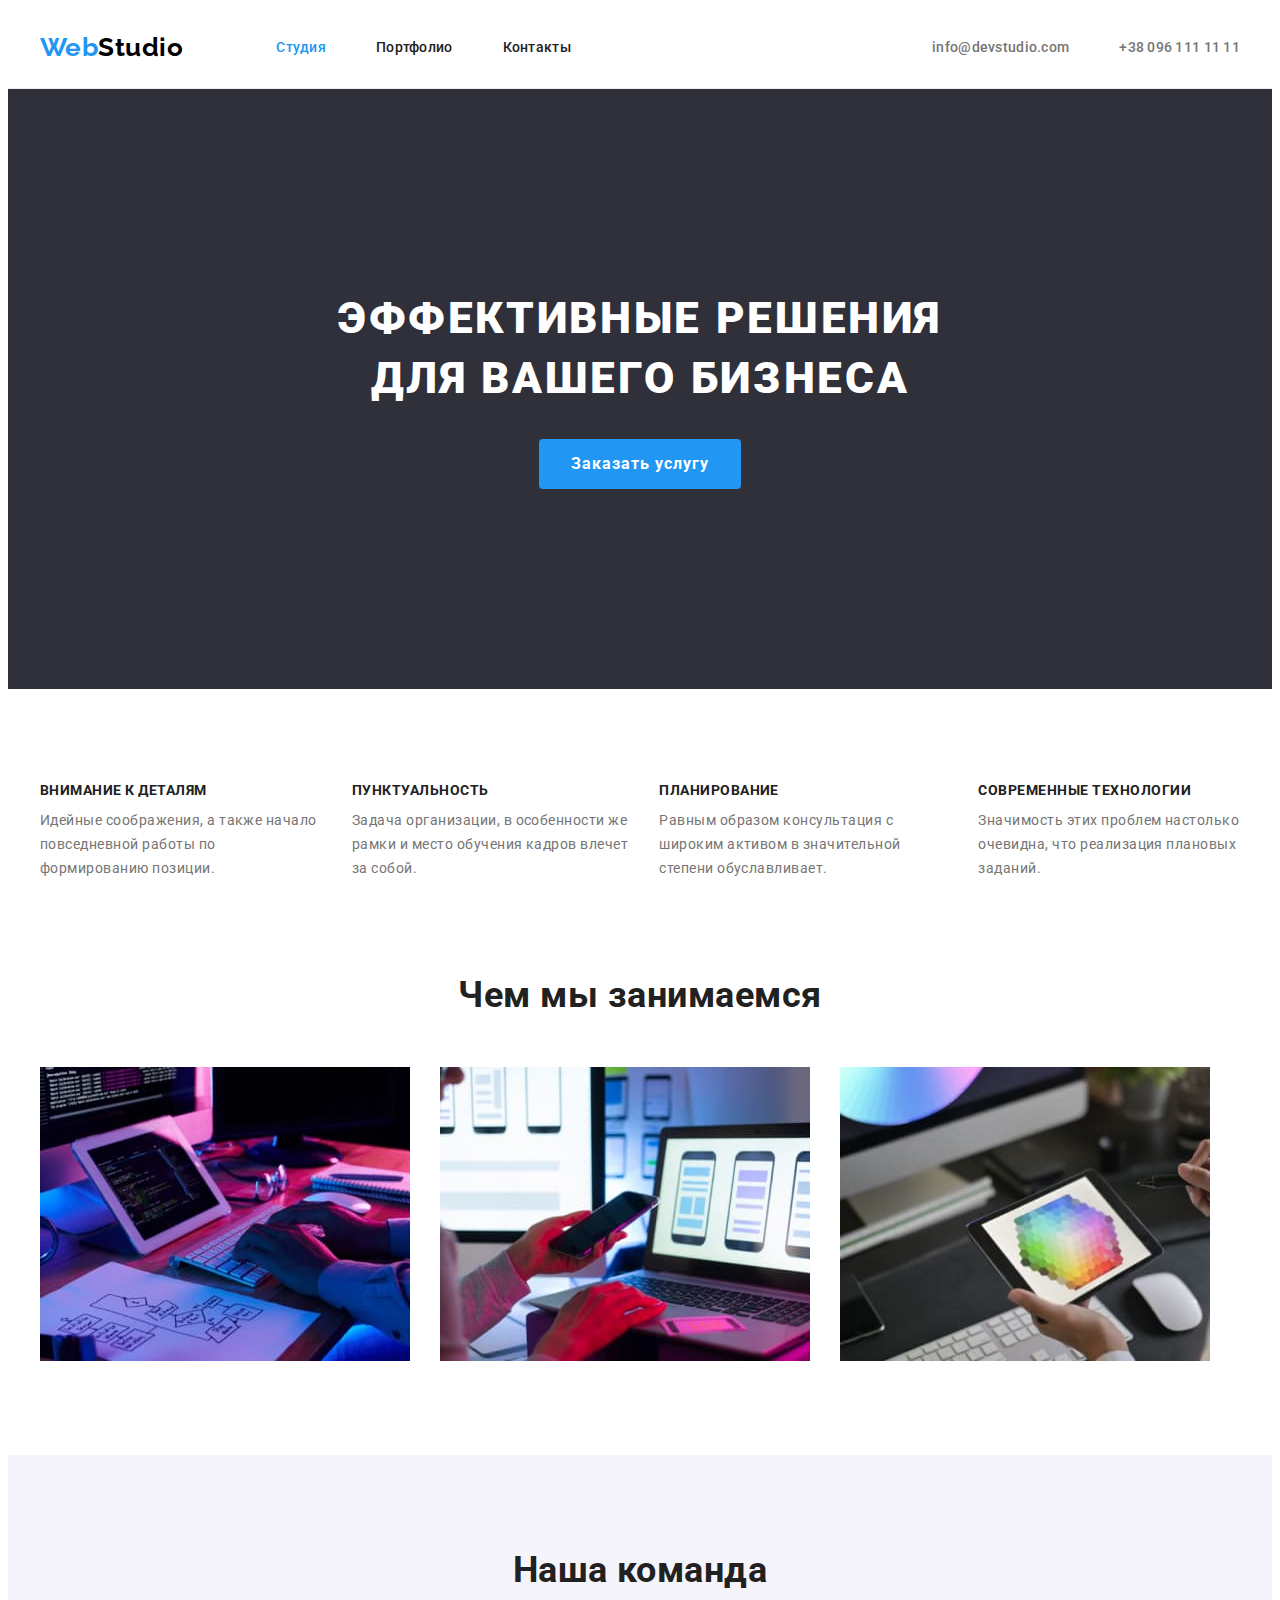
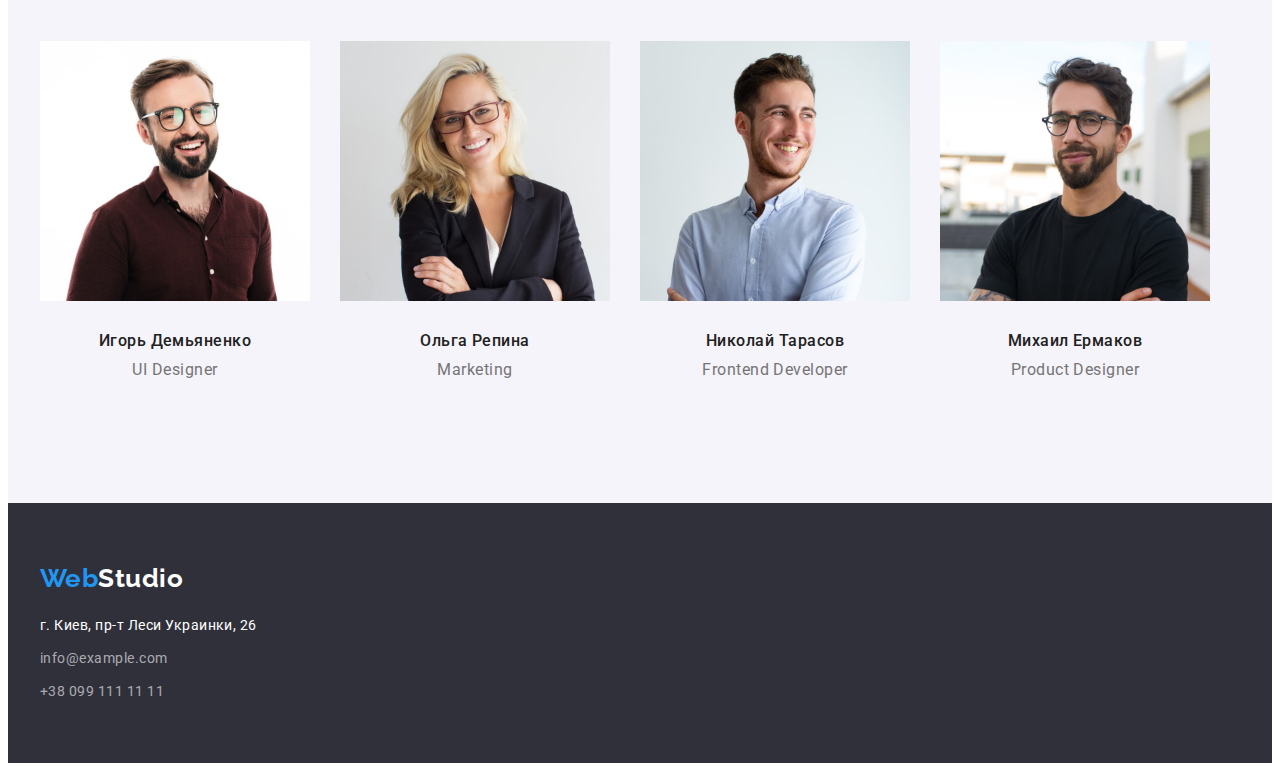
==== index.html @ 972219cb "Initial commit" ====
<!DOCTYPE html>
<html lang="ru">
  <head>
    <meta charset="UTF-8" />
    <meta http-equiv="X-UA-Compatible" content="IE=edge" />
    <meta name="description" content="Сайт студии web-разработки WebStudio" />
    <title>Сайт WebStudio</title>
    <link rel="preconnect" href="https://fonts.googleapis.com" />
    <link rel="preconnect" href="https://fonts.gstatic.com" crossorigin />
    <link
      href="https://fonts.googleapis.com/css2?family=Raleway:wght@700&family=Roboto:wght@400;500;700;900&display=swap"
      rel="stylesheet"
    />
    <link
      rel="stylesheet"
      href="https://cdnjs.cloudflare.com/ajax/libs/modern-normalize/1.1.0/modern-normalize.min.css"
      integrity="sha512-wpPYUAdjBVSE4KJnH1VR1HeZfpl1ub8YT/NKx4PuQ5NmX2tKuGu6U/JRp5y+Y8XG2tV+wKQpNHVUX03MfMFn9Q=="
      crossorigin="anonymous"
      referrerpolicy="no-referrer"
    />
    <link rel="stylesheet" href="./css/styles.css" />
  </head>
  <body>
    <!--Шапка сайта-->
    <header>
      <section class="page-header">
        <div class="container header-container">
          <nav class="navigation">
            <a href="./index.html" class="logo link"
              ><span class="logo-text-beginning">Web</span>Studio</a
            >
            <ul class="site-nav list">
              <li class="nav-item">
                <a href="./index.html" class="link current nav-link">Студия</a>
              </li>
              <li class="nav-item">
                <a href="./portfolio.html" class="link nav-link">Портфолио</a>
              </li>
              <li class="nav-item"><a href="" class="link nav-link">Контакты</a></li>
            </ul>
          </nav>
          <ul class="contacts-list-header list">
            <li class="contact-item">
              <a href="mailto:info@devstudio.com" class="link">info@devstudio.com</a>
            </li>
            <li class="contact-item">
              <a href="tel:+380961111111" class="link">+38 096 111 11 11</a>
            </li>
          </ul>
        </div>
      </section>
    </header>

    <!--Наполнение раздела "Студия"-->
    <main class="page-main">
      <!--Герой-->
      <section class="section-hero">
        <div class="container">
          <h1 class="hero-title">
            Эффективные решения <br />
            для вашего бизнеса
          </h1>
          <button type="button" class="btn btn-main pointer">Заказать услугу</button>
        </div>
      </section>

      <!--Преимущества компании-->
      <section class="section">
        <div class="container">
          <h2 class="visually-hidden benefits-title">Преимущества компании</h2>
          <ul class="list benefit-list">
            <li class="benefit-item">
              <h3 class="benefit-title">Внимание к деталям</h3>
              <p class="benefit-text">
                Идейные соображения, а также начало повседневной работы по формированию позиции.
              </p>
            </li>
            <li class="benefit-item">
              <h3 class="benefit-title">Пунктуальность</h3>
              <p class="benefit-text">
                Задача организации, в особенности же рамки и место обучения кадров влечет за собой.
              </p>
            </li>
            <li class="benefit-item">
              <h3 class="benefit-title">Планирование</h3>
              <p class="benefit-text">
                Равным образом консультация с широким активом в значительной степени обуславливает.
              </p>
            </li>
            <li class="benefit-item">
              <h3 class="benefit-title">Современные технологии</h3>
              <p class="benefit-text">
                Значимость этих проблем настолько очевидна, что реализация плановых заданий.
              </p>
            </li>
          </ul>
        </div>
      </section>

      <!--Чем мы занимаемся-->
      <section class="section no-padding">
        <div class="container">
          <h2 class="section-title">Чем мы занимаемся</h2>
          <ul class="skills-list list">
            <li class="skills-item">
              <img class="img" src="./images/box1.jpg" alt="планшет на столе" width="370" />
            </li>
            <li class="skills-item">
              <img class="img" src="./images/box2.jpg" alt="телефон в руке" width="370" />
            </li>
            <li class="skills-item">
              <img class="img" src="./images/box3.jpg" alt="спектр цветов" width="370" />
            </li>
          </ul>
        </div>
      </section>

      <!--Наша команда-->
      <section class="section section-team">
        <div class="container">
          <h2 class="section-title">Наша команда</h2>
          <ul class="team-list list">
            <li class="team-item">
              <img class="img" src="./images/img1.jpg" alt="фото Игорь Демьяненко" width="270" />
              <div class="employee">
                <h3 class="employee-name">Игорь Демьяненко</h3>
                <p class="position">UI Designer</p>
              </div>
            </li>
            <li class="team-item">
              <img class="img" src="./images/img2.jpg" alt="фото Ольга Репина" width="270" />
              <div class="employee">
                <h3 class="employee-name">Ольга Репина</h3>
                <p class="position">Marketing</p>
              </div>
            </li>
            <li class="team-item">
              <img class="img" src="./images/img3.jpg" alt="фото Николай Тарасов" width="270" />
              <div class="employee">
                <h3 class="employee-name">Николай Тарасов</h3>
                <p class="position">Frontend Developer</p>
              </div>
            </li>
            <li class="team-item">
              <img class="img" src="./images/img4.jpg" alt="фото Михаил Ермаков" width="270" />
              <div class="employee">
                <h3 class="employee-name">Михаил Ермаков</h3>
                <p class="position">Product Designer</p>
              </div>
            </li>
          </ul>
        </div>
      </section>
    </main>

    <!--Подвал сайта-->
    <footer>
      <section class="page-footer">
        <div class="container">
          <a href="./index.html" class="logo link footer-logo"
            ><span class="logo-text-beginning">Web</span
            ><span class="logo-text-end">Studio</span></a
          >
          <address class="company-addresses">
            <p class="physical-adress">г. Киев, пр-т Леси Украинки, 26</p>
            <ul class="contacts-list-footer list">
              <li class="footer-item">
                <a href="mailto:info@example.com" class="link-footer">info@example.com</a>
              </li>
              <li class="footer-item">
                <a href="tel:+380991111111" class="link-footer">+38 099 111 11 11</a>
              </li>
            </ul>
          </address>
        </div>
      </section>
    </footer>
  </body>
</html>
---- css/styles.css ----
:root {
    --primary-txt-cl: #757575;
    --title-txt-cl: #212121;
    --white-txt-cl: #ffffff;
    --accent-cl: #2196F3;
    --primary-bg-cl: #FFFFFF;
    --secondary-bg-cl: #F5F4FA;
    --accent-bg-cl: #2F303A;
}

body {
    font-family: 'Roboto',sans-serif;
    color: var(--primary-txt-cl);
    background-color: var(--primary-bg-cl);
    letter-spacing: 0.03em
}

h1,h2,h3,h4,h5,h6,p {
    margin: 0;
}

ul,ol {
    margin: 0;
    padding: 0;
}
.img {
    display: block;
    max-width: 100%;
    height: auto;
}
.section {
    padding-top: 94px;
    padding-bottom: 94px;
}
.container {
    margin: 0 auto;
    width: 1200px;
    padding: 0 15px;
}

.list {
    list-style: none;
}
.link {
    text-decoration: none;
    color: currentColor;
}
.visually-hidden {
    position: absolute;
    white-space: nowrap;
    width: 1px;
    height: 1px;
    overflow: hidden;
    border: 0;
    padding: 0;
    clip: rect(0 0 0 0);
    clip-path: inset(50%);
    margin: -1px;
}

/* Page header */
.page-header {
    border-bottom: 1px solid rgba(236, 236, 236, 1);
}
.header-container {
    display: flex;
    align-items: center;
}

/* Site nav */
.navigation {
    display: flex;
    align-items: center;
}
.logo {
    color: #000000;
    font-family: 'Raleway';
    font-weight: 700;
    font-size: 26px;
    line-height: 1.19;
    padding-bottom: 25px;
    padding-top: 24px;
    margin-right: 93px;
}
.logo-text-beginning {
    color: var(--accent-cl);
    font-family: 'Raleway';
    font-weight: 700;
    font-size: 26px;
    line-height: 1.19;
}
.logo-text-end {
    color: var(--white-txt-cl)
}
.site-nav {
    display: flex;
    color: var(--title-txt-cl);
    font-weight: 500;
    font-size: 14px;
    line-height: 1.14;
    letter-spacing: 0.02em;
    align-items: center;
}
.nav-link {
    text-decoration: none;
    color: currentColor;
    padding-top: 32px;
    padding-bottom: 32px;
    display: block;
}
.nav-link:hover,
.nav-link:focus {
    color: var(--accent-cl);
}
.nav-link.current {
    color: var(--accent-cl);
}
.nav-item {
    margin-right: 50px;
}
.nav-item:last-child {
    margin-right: 0;
}

/* Contact */
.contacts-list-header {
    font-weight: 500;
    font-size: 14px;
    line-height: 1.14;
    letter-spacing: 0.02em;
    color: var(--primary-txt-cl);
    display: flex;
    align-items: center;
    margin-left: auto;
}
.contacts-list-header .link:hover,
.contacts-list-header .link:focus {
    color: var(--accent-cl);
}
.contact-item {
    margin-right: 50px;
    
}
.contact-item:last-child {
    margin-right: 0;
}
.contact-item .link {
    display: block;
    padding: 32px 0;
    cursor: pointer;
}
/* Hero */
.section-hero {
    background-color: var(--accent-bg-cl);
    text-align: center;
    padding-top: 200px;
    padding-bottom: 200px;
}
.hero-title {
    color: var(--white-txt-cl);
    font-weight: 900;
    font-size: 44px;
    line-height: 1.36;
    letter-spacing: 0.06em;
    text-transform: uppercase;
    margin-bottom: 30px;
}

/* Benefits */
.benefit-title {
    color: var(--title-txt-cl);
    font-weight: 700;
    font-size: 14px;
    line-height: 1.14;
    text-transform: uppercase;
    margin-bottom: 10px;
}
.benefit-list {
    display: flex;
    align-items: center;
}
.benefit-item {
    flex-basis: calc((100%-90px)/4);
    margin-right: 30px;
}
.benefit-item:last-child {
    margin-right: 0;
}
.benefit-text {
    font-size: 14px;
    line-height: 1.71;
}

/* Skills */
.section-title {
    color: var(--title-txt-cl);
    font-weight: 700;
    font-size: 36px;
    line-height: 1.17;
    text-align: center;
    margin-bottom: 50px;
}
.section.no-padding {
    padding-top: 0;
}
.skills-list {
    display: flex;
    align-items: center;
}
.skills-item {
    margin: 0 30px 0 0;
}
.skills-item:last-child {
    margin-right: 0;
}

/* team */
.section-team {
    background-color: var(--secondary-bg-cl);
}
.team-list {
    display: flex;
    align-items: center;
}
.team-item {
    margin-right: 30px;
}
.team-item:last-child {
    margin-right: 0;
}
.employee {
    padding: 30px 0 30px 0;
}
.employee-name {
    color: var(--title-txt-cl);
    font-weight: 500;
    font-size: 16px;
    line-height: 1.19;
    text-align: center;
    margin-bottom: 10px;
}
.position {
    font-size: 16px;
    line-height: 1.19;
    text-align: center;
}

/* Footer */
.page-footer {
    background-color: var(--accent-bg-cl);
    padding-top: 60px;
    padding-bottom: 60px;
}
.footer-logo {
    display: block;
    padding: 0;
    margin-bottom: 20px;
    margin-right: auto;
}
.company-addresses {
    font-style: normal;
}
.physical-adress {
    color: var(--white-txt-cl);
    font-size: 14px;
    line-height: 1.71;
    margin-bottom: 9px;
}
.footer-item {
    margin-bottom: 9px;
}
.footer-item:last-child {
    margin-bottom: 0;
}
.link-footer {
    text-decoration: none;
    color: rgba(255, 255, 255, 0.6);
    font-size: 14px;
    line-height: 1.71;
}
.link-footer:hover,
.link-footer:focus {
    color: var(--accent-cl);
}


/* Button */
.btn {
    font-family: inherit;
    font-size: 16px;
    border: none;
    border-radius: 4px;
    cursor: pointer;
}
.btn:hover,
.btn:focus {
    color: var(--white-txt-cl);
    background-color: var(--accent-cl);
}
.btn-main {
    color: var(--white-txt-cl);
    background-color: var(--accent-cl);
    font-weight: 700;
    line-height: 1.88;
    letter-spacing: 0.06em;
    padding: 10px 32px;
    display: inline-block;
    min-width: 200px;
}
.btn-filter {
    color: var(--title-txt-cl);
    background-color: var(--secondary-bg-cl);
    font-weight: 500;
    line-height: 1.63;
    text-align: center;
    padding: 6px 22px;
}

/* Portfolio */
/* main */

.filter-list {
    display: flex;
    align-items: center;
    justify-content: center;
    margin-bottom: 34px;
}
.filter-item {
    margin-right: 8px;
}

.filter-item:last-child {
    margin-right: 0;
}
.activities-example {
    display: flex;
    align-items: center;
    justify-content: center;
    flex-wrap: wrap;
    margin: -30px 0 0 -30px;
}
.activities-item {
    flex-basis: calc(100%/3-30px);
    margin: 30px 0 0 30px;
}
.activities-card {
    padding: 20px 24px;
    border: 1px solid rgba(238, 238, 238, 1);
    border-top: none;
}
    
.activities-example-title { 
    color: var(--title-txt-cl);
    font-weight: 700;
    font-size: 18px;
    line-height: 2;
    letter-spacing: 0.06em;
    margin-bottom: 4px;
}

.activities-example-txt {
    font-size: 16px;
    line-height: 1.88;
}
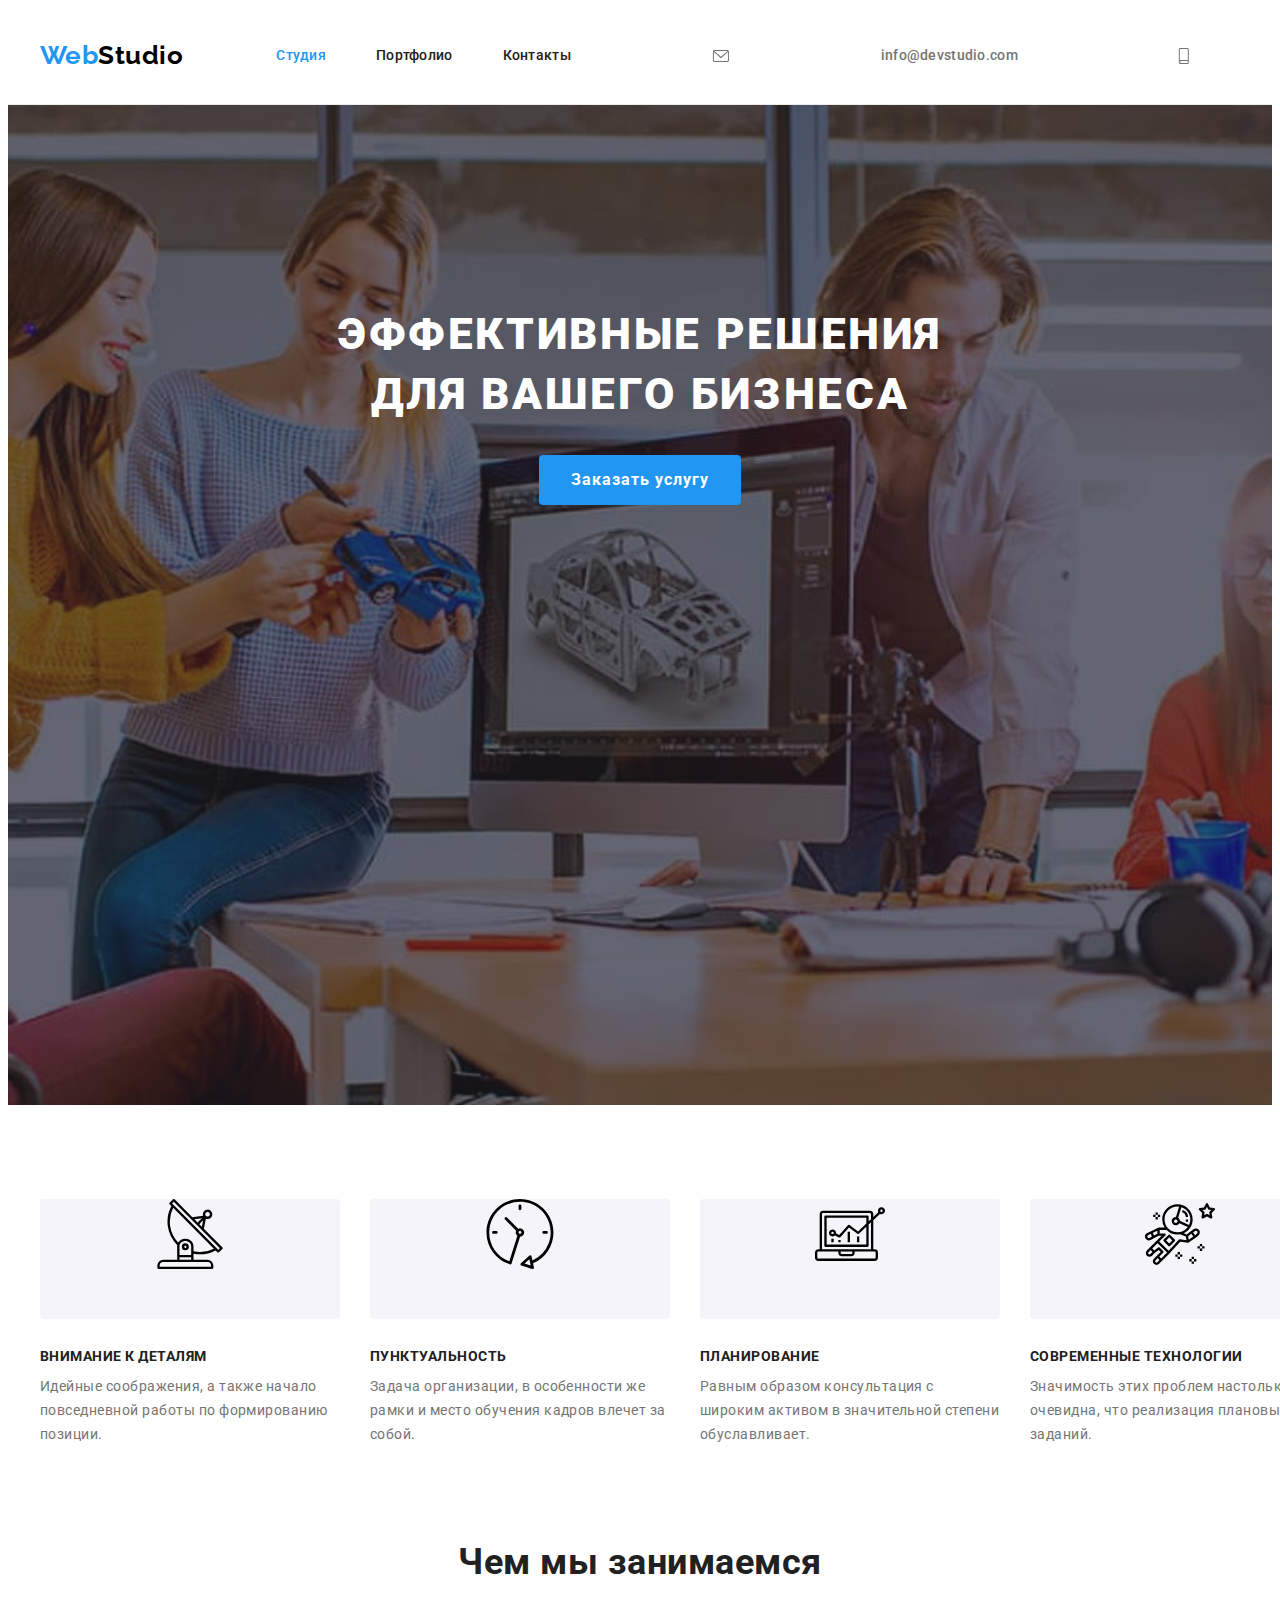
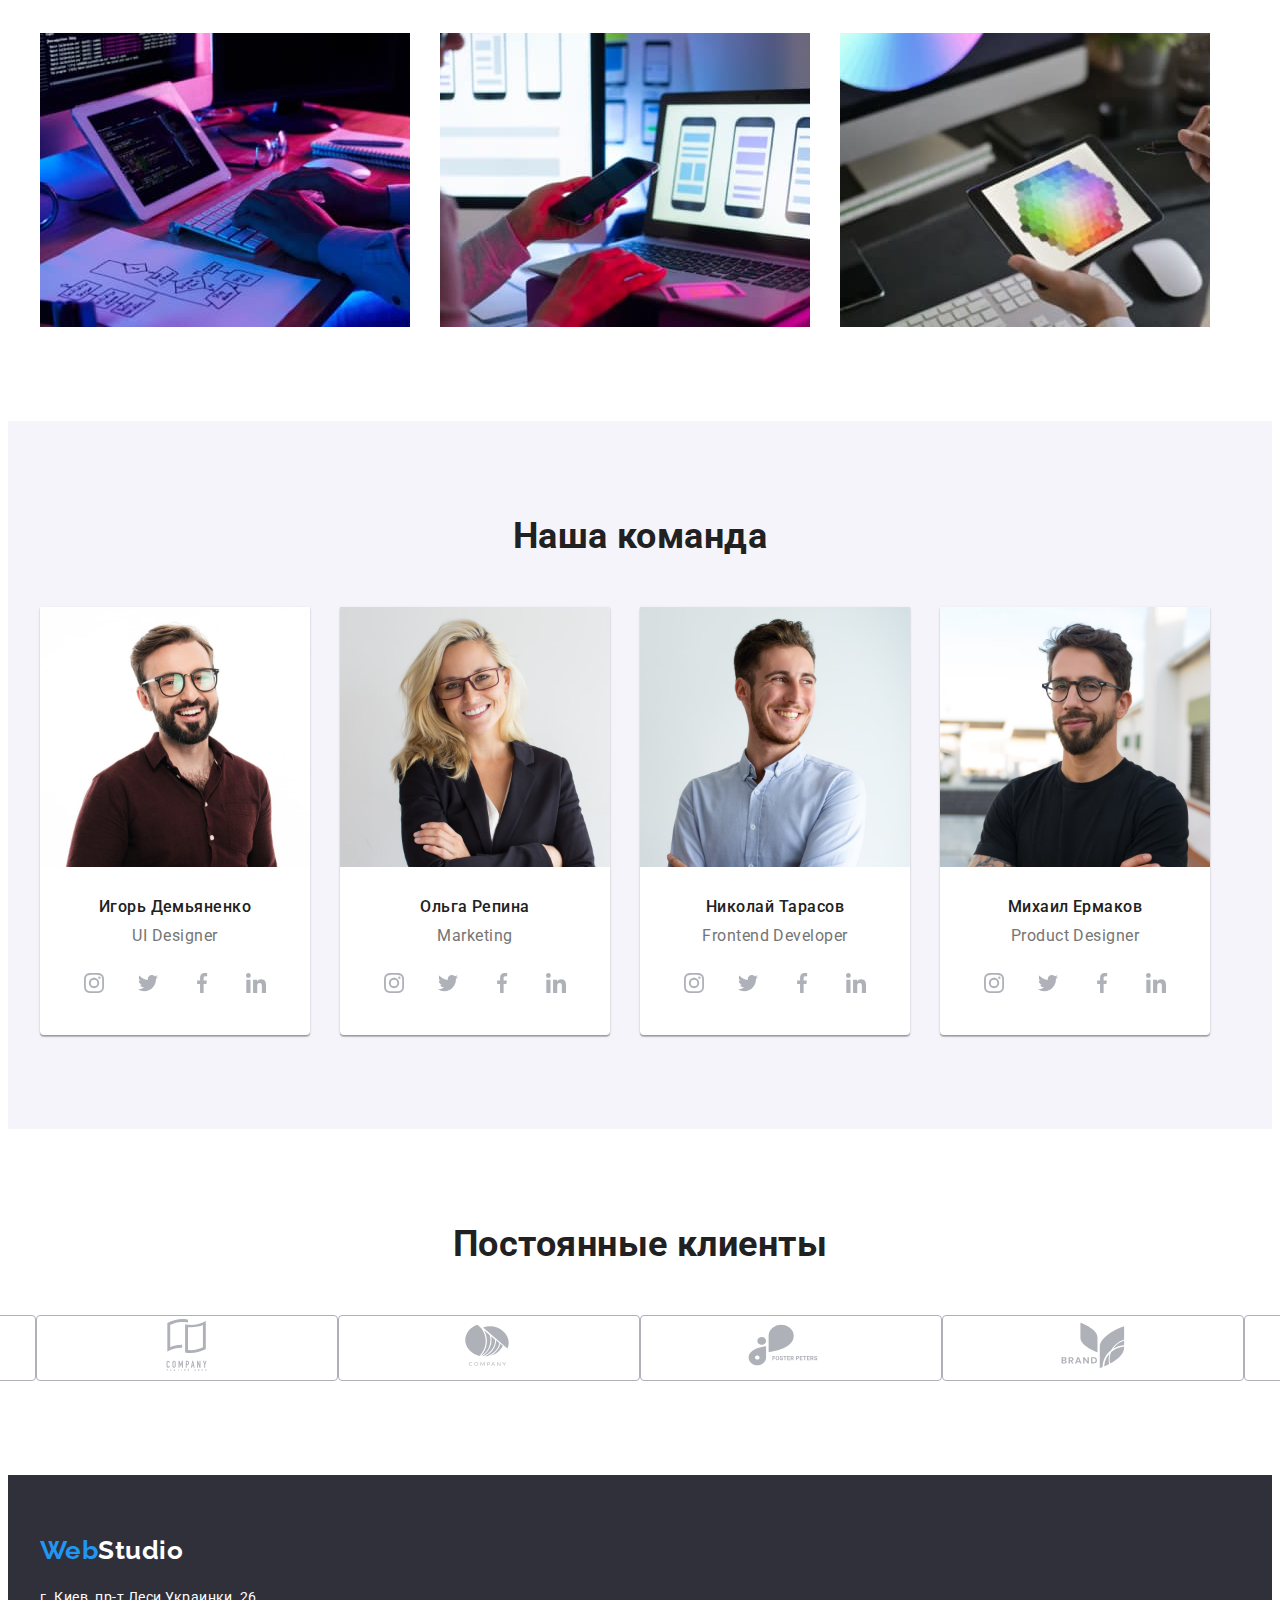
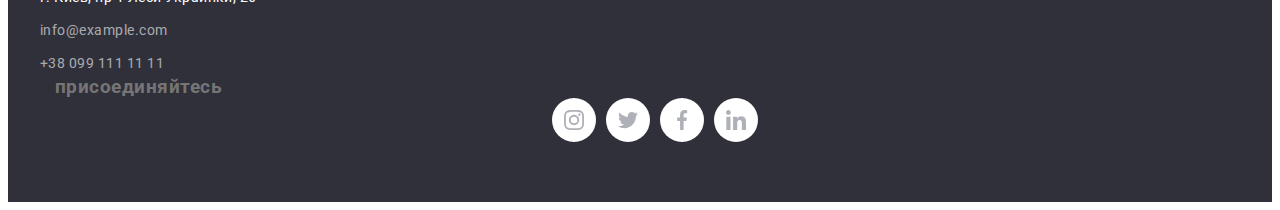
==== commit f126b454: "Добавляет векторную графику" ====
--- a/index.html
+++ b/index.html
@@ -41,10 +41,16 @@
           </nav>
           <ul class="contacts-list-header list">
             <li class="contact-item">
-              <a href="mailto:info@devstudio.com" class="link">info@devstudio.com</a>
+              <a href="mailto:info@devstudio.com" class="contact-link link"
+                ><svg class="contact-icon" widht="16" height="12">
+                  <use href="./images/sprite.svg#icon-envelope"></use></svg>info@devstudio.com</a
+              >
             </li>
             <li class="contact-item">
-              <a href="tel:+380961111111" class="link">+38 096 111 11 11</a>
+              <a href="tel:+380961111111" class="contact-link link"
+                ><svg class="contact-icon" widht="10" height="16">
+                  <use href="./images/sprite.svg#icon-smartphone"></use></svg>+38 096 111 11 11</a
+              >
             </li>
           </ul>
         </div>
@@ -70,24 +76,40 @@
           <h2 class="visually-hidden benefits-title">Преимущества компании</h2>
           <ul class="list benefit-list">
             <li class="benefit-item">
+              <div class="for-icon">
+                <svg class="benefit-icon" widht="70" height="70">
+                  <use href="./images/sprite.svg#icon-antenna"></use></svg>
+              </div>
               <h3 class="benefit-title">Внимание к деталям</h3>
               <p class="benefit-text">
                 Идейные соображения, а также начало повседневной работы по формированию позиции.
               </p>
             </li>
             <li class="benefit-item">
+              <div class="for-icon">
+                <svg class="benefit-icon" widht="70" height="70">
+                  <use href="./images/sprite.svg#icon-clock"></use></svg>
+              </div>
               <h3 class="benefit-title">Пунктуальность</h3>
               <p class="benefit-text">
                 Задача организации, в особенности же рамки и место обучения кадров влечет за собой.
               </p>
             </li>
             <li class="benefit-item">
+              <div class="for-icon">
+                <svg class="benefit-icon" widht="70" height="70">
+                  <use href="./images/sprite.svg#icon-diagram"></use></svg>
+              </div>
               <h3 class="benefit-title">Планирование</h3>
               <p class="benefit-text">
                 Равным образом консультация с широким активом в значительной степени обуславливает.
               </p>
             </li>
             <li class="benefit-item">
+              <div class="for-icon">
+                <svg class="benefit-icon" widht="70" height="70">
+                  <use href="./images/sprite.svg#icon-astronaut"></use></svg>
+              </div>
               <h3 class="benefit-title">Современные технологии</h3>
               <p class="benefit-text">
                 Значимость этих проблем настолько очевидна, что реализация плановых заданий.
@@ -125,6 +147,56 @@
               <div class="employee">
                 <h3 class="employee-name">Игорь Демьяненко</h3>
                 <p class="position">UI Designer</p>
+                <ul class="socials list">
+                  <li class="socials-item">
+                    <a
+                      href=""
+                      class="socials-link link"
+                      rel="noopener noreferrer"
+                      target="_blank"
+                      aria-label="иконка Instagram"
+                      ><svg class="socials-icon" widht="20" height="20">
+                        <use href="./images/sprite.svg#icon-instagram"></use>
+                      </svg>
+                    </a>
+                  </li>
+                  <li class="socials-item">
+                    <a
+                      href=""
+                      class="socials-link link"
+                      rel="noopener noreferrer"
+                      target="_blank"
+                      aria-label="иконка Twitter"
+                      ><svg class="socials-icon" widht="20" height="20">
+                        <use href="./images/sprite.svg#icon-twitter"></use>
+                      </svg>
+                    </a>
+                  </li>
+                  <li class="socials-item">
+                    <a
+                      href=""
+                      class="socials-link link"
+                      rel="noopener noreferrer"
+                      target="_blank"
+                      aria-label="иконка Facebook"
+                      ><svg class="socials-icon" widht="20" height="20">
+                        <use href="./images/sprite.svg#icon-facebook"></use>
+                      </svg>
+                    </a>
+                  </li>
+                  <li class="socials-item">
+                    <a
+                      href=""
+                      class="socials-link link"
+                      rel="noopener noreferrer"
+                      target="_blank"
+                      aria-label="иконка Linkedin"
+                      ><svg class="socials-icon" widht="20" height="20">
+                        <use href="./images/sprite.svg#icon-linkedin"></use>
+                      </svg>
+                    </a>
+                  </li>
+                </ul>
               </div>
             </li>
             <li class="team-item">
@@ -132,6 +204,56 @@
               <div class="employee">
                 <h3 class="employee-name">Ольга Репина</h3>
                 <p class="position">Marketing</p>
+                <ul class="socials list">
+                  <li class="socials-item">
+                    <a
+                      href=""
+                      class="socials-link link"
+                      rel="noopener noreferrer"
+                      target="_blank"
+                      aria-label="иконка Instagram"
+                      ><svg class="socials-icon" widht="20" height="20">
+                        <use href="./images/sprite.svg#icon-instagram"></use>
+                      </svg>
+                    </a>
+                  </li>
+                  <li class="socials-item">
+                    <a
+                      href=""
+                      class="socials-link link"
+                      rel="noopener noreferrer"
+                      target="_blank"
+                      aria-label="иконка Twitter"
+                      ><svg class="socials-icon" widht="20" height="20">
+                        <use href="./images/sprite.svg#icon-twitter"></use>
+                      </svg>
+                    </a>
+                  </li>
+                  <li class="socials-item">
+                    <a
+                      href=""
+                      class="socials-link link"
+                      rel="noopener noreferrer"
+                      target="_blank"
+                      aria-label="иконка Facebook"
+                      ><svg class="socials-icon" widht="20" height="20">
+                        <use href="./images/sprite.svg#icon-facebook"></use>
+                      </svg>
+                    </a>
+                  </li>
+                  <li class="socials-item">
+                    <a
+                      href=""
+                      class="socials-link link"
+                      rel="noopener noreferrer"
+                      target="_blank"
+                      aria-label="иконка Linkedin"
+                      ><svg class="socials-icon" widht="20" height="20">
+                        <use href="./images/sprite.svg#icon-linkedin"></use>
+                      </svg>
+                    </a>
+                  </li>
+                </ul>
               </div>
             </li>
             <li class="team-item">
@@ -139,6 +261,56 @@
               <div class="employee">
                 <h3 class="employee-name">Николай Тарасов</h3>
                 <p class="position">Frontend Developer</p>
+                <ul class="socials list">
+                  <li class="socials-item">
+                    <a
+                      href=""
+                      class="socials-link link"
+                      rel="noopener noreferrer"
+                      target="_blank"
+                      aria-label="иконка Instagram"
+                      ><svg class="socials-icon" widht="20" height="20">
+                        <use href="./images/sprite.svg#icon-instagram"></use>
+                      </svg>
+                    </a>
+                  </li>
+                  <li class="socials-item">
+                    <a
+                      href=""
+                      class="socials-link link"
+                      rel="noopener noreferrer"
+                      target="_blank"
+                      aria-label="иконка Twitter"
+                      ><svg class="socials-icon" widht="20" height="20">
+                        <use href="./images/sprite.svg#icon-twitter"></use>
+                      </svg>
+                    </a>
+                  </li>
+                  <li class="socials-item">
+                    <a
+                      href=""
+                      class="socials-link link"
+                      rel="noopener noreferrer"
+                      target="_blank"
+                      aria-label="иконка Facebook"
+                      ><svg class="socials-icon" widht="20" height="20">
+                        <use href="./images/sprite.svg#icon-facebook"></use>
+                      </svg>
+                    </a>
+                  </li>
+                  <li class="socials-item">
+                    <a
+                      href=""
+                      class="socials-link link"
+                      rel="noopener noreferrer"
+                      target="_blank"
+                      aria-label="иконка Linkedin"
+                      ><svg class="socials-icon" widht="20" height="20">
+                        <use href="./images/sprite.svg#icon-linkedin"></use>
+                      </svg>
+                    </a>
+                  </li>
+                </ul>
               </div>
             </li>
             <li class="team-item">
@@ -146,7 +318,95 @@
               <div class="employee">
                 <h3 class="employee-name">Михаил Ермаков</h3>
                 <p class="position">Product Designer</p>
-              </div>
+                <ul class="socials list">
+                  <li class="socials-item">
+                    <a
+                      href=""
+                      class="socials-link link"
+                      rel="noopener noreferrer"
+                      target="_blank"
+                      aria-label="иконка Instagram"
+                      ><svg class="socials-icon" widht="20" height="20">
+                        <use href="./images/sprite.svg#icon-instagram"></use>
+                      </svg>
+                    </a>
+                  </li>
+                  <li class="socials-item">
+                    <a
+                      href=""
+                      class="socials-link link"
+                      rel="noopener noreferrer"
+                      target="_blank"
+                      aria-label="иконка Twitter"
+                      ><svg class="socials-icon" widht="20" height="20">
+                        <use href="./images/sprite.svg#icon-twitter"></use>
+                      </svg>
+                    </a>
+                  </li>
+                  <li class="socials-item">
+                    <a
+                      href=""
+                      class="socials-link link"
+                      rel="noopener noreferrer"
+                      target="_blank"
+                      aria-label="иконка Facebook"
+                      ><svg class="socials-icon" widht="20" height="20">
+                        <use href="./images/sprite.svg#icon-facebook"></use>
+                      </svg>
+                    </a>
+                  </li>
+                  <li class="socials-item">
+                    <a
+                      href=""
+                      class="socials-link link"
+                      rel="noopener noreferrer"
+                      target="_blank"
+                      aria-label="иконка Linkedin"
+                      ><svg class="socials-icon" widht="20" height="20">
+                        <use href="./images/sprite.svg#icon-linkedin"></use>
+                      </svg>
+                    </a>
+                  </li>
+                </ul>
+              </div>
+            </li>
+          </ul>
+        </div>
+      </section>
+      <!--Постоянные клиенты-->
+      <section class="section section-clients">
+        <div class="container">
+          <h2 class="section-title">Постоянные клиенты</h2>
+          <ul class="clients-list list">
+            <li class="clients-item">
+              <svg class="client-icon" widht="106" height="60">
+                <use href="./images/sprite.svg#icon-logo-1"></use>
+              </svg>
+            </li>
+            <li class="clients-item">
+              <svg class="client-icon" widht="106" height="60">
+                <use href="./images/sprite.svg#icon-logo-2"></use>
+              </svg>
+            </li>
+            <li class="clients-item">
+              <svg class="client-icon" widht="106" height="60">
+                <use href="./images/sprite.svg#icon-logo-3"></use>
+              </svg>
+            </li>
+            <li class="clients-item">
+              <svg class="client-icon" widht="106" height="60">
+                <use href="./images/sprite.svg#icon-logo-4"></use>
+              </svg>
+            </li>
+            <li class="clients-item">
+              <svg class="client-icon" widht="106" height="60">
+                <use href="./images/sprite.svg#icon-logo-5"></use>
+              </svg>
+            </li>
+            <li class="clients-item">
+              <svg class="client-icon" widht="106" height="60">
+                <use href="./images/sprite.svg#icon-logo-6"></use>
+              </svg>
             </li>
           </ul>
         </div>
@@ -172,6 +432,59 @@
               </li>
             </ul>
           </address>
+          <div class="container">
+            <h3>присоединяйтесь</h3>
+            <ul class="socials list">
+              <li class="socials-item">
+                <a
+                  href=""
+                  class="socials-link link"
+                  rel="noopener noreferrer"
+                  target="_blank"
+                  aria-label="иконка Instagram"
+                  ><svg class="socials-icon" widht="20" height="20">
+                    <use href="./images/sprite.svg#icon-instagram"></use>
+                  </svg>
+                </a>
+              </li>
+              <li class="socials-item">
+                <a
+                  href=""
+                  class="socials-link link"
+                  rel="noopener noreferrer"
+                  target="_blank"
+                  aria-label="иконка Twitter"
+                  ><svg class="socials-icon" widht="20" height="20">
+                    <use href="./images/sprite.svg#icon-twitter"></use>
+                  </svg>
+                </a>
+              </li>
+              <li class="socials-item">
+                <a
+                  href=""
+                  class="socials-link link"
+                  rel="noopener noreferrer"
+                  target="_blank"
+                  aria-label="иконка Facebook"
+                  ><svg class="socials-icon" widht="20" height="20">
+                    <use href="./images/sprite.svg#icon-facebook"></use>
+                  </svg>
+                </a>
+              </li>
+              <li class="socials-item">
+                <a
+                  href=""
+                  class="socials-link link"
+                  rel="noopener noreferrer"
+                  target="_blank"
+                  aria-label="иконка Linkedin"
+                  ><svg class="socials-icon" widht="20" height="20">
+                    <use href="./images/sprite.svg#icon-linkedin"></use>
+                  </svg>
+                </a>
+              </li>
+            </ul>
+          </div>
         </div>
       </section>
     </footer>
--- a/css/styles.css
+++ b/css/styles.css
@@ -6,6 +6,8 @@
     --primary-bg-cl: #FFFFFF;
     --secondary-bg-cl: #F5F4FA;
     --accent-bg-cl: #2F303A;
+    --icons-fill: rgba(175, 177, 184, 1);
+    
 }
 
 body {
@@ -124,34 +126,43 @@
 
 /* Contact */
 .contacts-list-header {
+    display: flex;
+    align-items: center;
+    margin-left: auto;
     font-weight: 500;
     font-size: 14px;
     line-height: 1.14;
     letter-spacing: 0.02em;
     color: var(--primary-txt-cl);
-    display: flex;
-    align-items: center;
-    margin-left: auto;
 }
 .contacts-list-header .link:hover,
 .contacts-list-header .link:focus {
     color: var(--accent-cl);
 }
-.contact-item {
+.contact-item:not(:last-child) {
     margin-right: 50px;
-    
-}
-.contact-item:last-child {
-    margin-right: 0;
-}
-.contact-item .link {
-    display: block;
+}
+.contact-link {
+    display: flex;
+    align-items: center;
     padding: 32px 0;
     cursor: pointer;
 }
+.contact-icon {
+    fill: currentColor;
+    margin-right: 10px;
+}
 /* Hero */
 .section-hero {
-    background-color: var(--accent-bg-cl);
+    height: 600px;
+    max-width: 1600px;
+    margin-left: auto;
+    margin-right: auto;
+    background-image: linear-gradient(to right, rgba(47, 48, 58, 0.4), rgba(47, 48, 58, 0.4)), url('../images/hero-img.jpg');
+    background-repeat: no-repeat;
+    background-position: 50% 50%;
+    background-color: rgba(47, 48, 58, 0.4);
+    background-size: cover;
     text-align: center;
     padding-top: 200px;
     padding-bottom: 200px;
@@ -180,12 +191,49 @@
     align-items: center;
 }
 .benefit-item {
-    flex-basis: calc((100%-90px)/4);
+    flex-basis: calc((100%-3*30px)/4);
     margin-right: 30px;
 }
 .benefit-item:last-child {
     margin-right: 0;
 }
+.for-icon {
+    display: block;
+    content: "";
+    height: 120px;
+    background-size: contain;
+    background-repeat: no-repeat;
+    background-position: 50% 50%;
+    background-color: #F5F4FA;
+    border-radius: 4px;
+    object-fit: contain;
+    margin-bottom: 30px;
+}
+/* .benefit-item::before {
+    display: block;
+    content: "";
+    outline: 2px solid salmon;
+    height: 120px;
+    background-size: contain;
+    background-repeat: no-repeat;
+    background-position: center;
+    background-color: #F5F4FA;
+    border-radius: 4px;
+    margin-bottom: 30px;
+}
+.benefit-item:nth-child(1)::before {
+    background-image: url('/images/icons/antenna.svg');
+}
+.benefit-item:nth-child(2)::before {
+    background-image: url('/images/icons/clock.svg');
+}
+.benefit-item:nth-child(3)::before {
+    background-image: url('/images/icons/diagram.svg');
+}
+.benefit-item:nth-child(4)::before {
+    background-image: url('/images/icons/astronaut.svg');
+} */
+
 .benefit-text {
     font-size: 14px;
     line-height: 1.71;
@@ -223,7 +271,11 @@
     align-items: center;
 }
 .team-item {
+    flex-basis: calc((100%-3*30px)/4);
     margin-right: 30px;
+    background: #FFFFFF;
+    box-shadow: 0px 1px 3px rgba(0, 0, 0, 0.12), 0px 1px 1px rgba(0, 0, 0, 0.14), 0px 2px 1px rgba(0, 0, 0, 0.2);
+    border-radius: 0px 0px 4px 4px;
 }
 .team-item:last-child {
     margin-right: 0;
@@ -243,6 +295,57 @@
     font-size: 16px;
     line-height: 1.19;
     text-align: center;
+    margin-bottom: 16px;
+}
+.socials {
+    display: flex;
+    align-items: center;
+    justify-content: center;
+}
+.socials-item:not(:last-child) {
+    margin-right: 10px;
+
+}
+.socials-icon {
+    fill: var(--icons-fill);
+}
+.socials-link {
+    display: flex;
+    align-items: center;
+    justify-content: center;
+    width: 44px;
+    height: 44px;
+    background-color: #FFFFFF;
+    border-radius: 50%;
+}
+.socials-link:hover,
+.socials-link:focus {
+    background-color: var(--accent-cl);
+}
+.socials-link:hover .socials-icon,
+.socials-link:focus .socials-icon {
+    fill: var(--white-txt-cl);
+}
+/* Clients */
+.clients-list {
+    display: flex;
+    align-items: center;
+    justify-content: center;
+
+}
+.clients-item {
+    border: 1px solid #AFB1B8;
+    border-radius: 4px;
+}
+.client-icon {
+    fill: var(--icons-fill);
+}
+.client-icon:hover,
+.client-icon:focus {
+    fill: var(--accent-cl);
+}
+.client-item:not(:last-child) {
+    margin-right: 30px;
 }
 
 /* Footer */
@@ -315,6 +418,11 @@
     text-align: center;
     padding: 6px 22px;
 }
+.btn-filter:hover,
+.btn-filter:focus {
+    box-shadow: 0px 3px 1px rgba(0, 0, 0, 0.1), 0px 1px 2px rgba(0, 0, 0, 0.08), 0px 2px 2px rgba(0, 0, 0, 0.12);
+
+}
 
 /* Portfolio */
 /* main */
@@ -342,11 +450,16 @@
 .activities-item {
     flex-basis: calc(100%/3-30px);
     margin: 30px 0 0 30px;
+}
+.activities-item:hover,
+.activities-item:focus {
+    box-shadow: 0px 1px 1px rgba(0, 0, 0, 0.12), 0px 4px 4px rgba(0, 0, 0, 0.06), 1px 4px 6px rgba(0, 0, 0, 0.16);
 }
 .activities-card {
     padding: 20px 24px;
     border: 1px solid rgba(238, 238, 238, 1);
     border-top: none;
+    
 }
     
 .activities-example-title { 
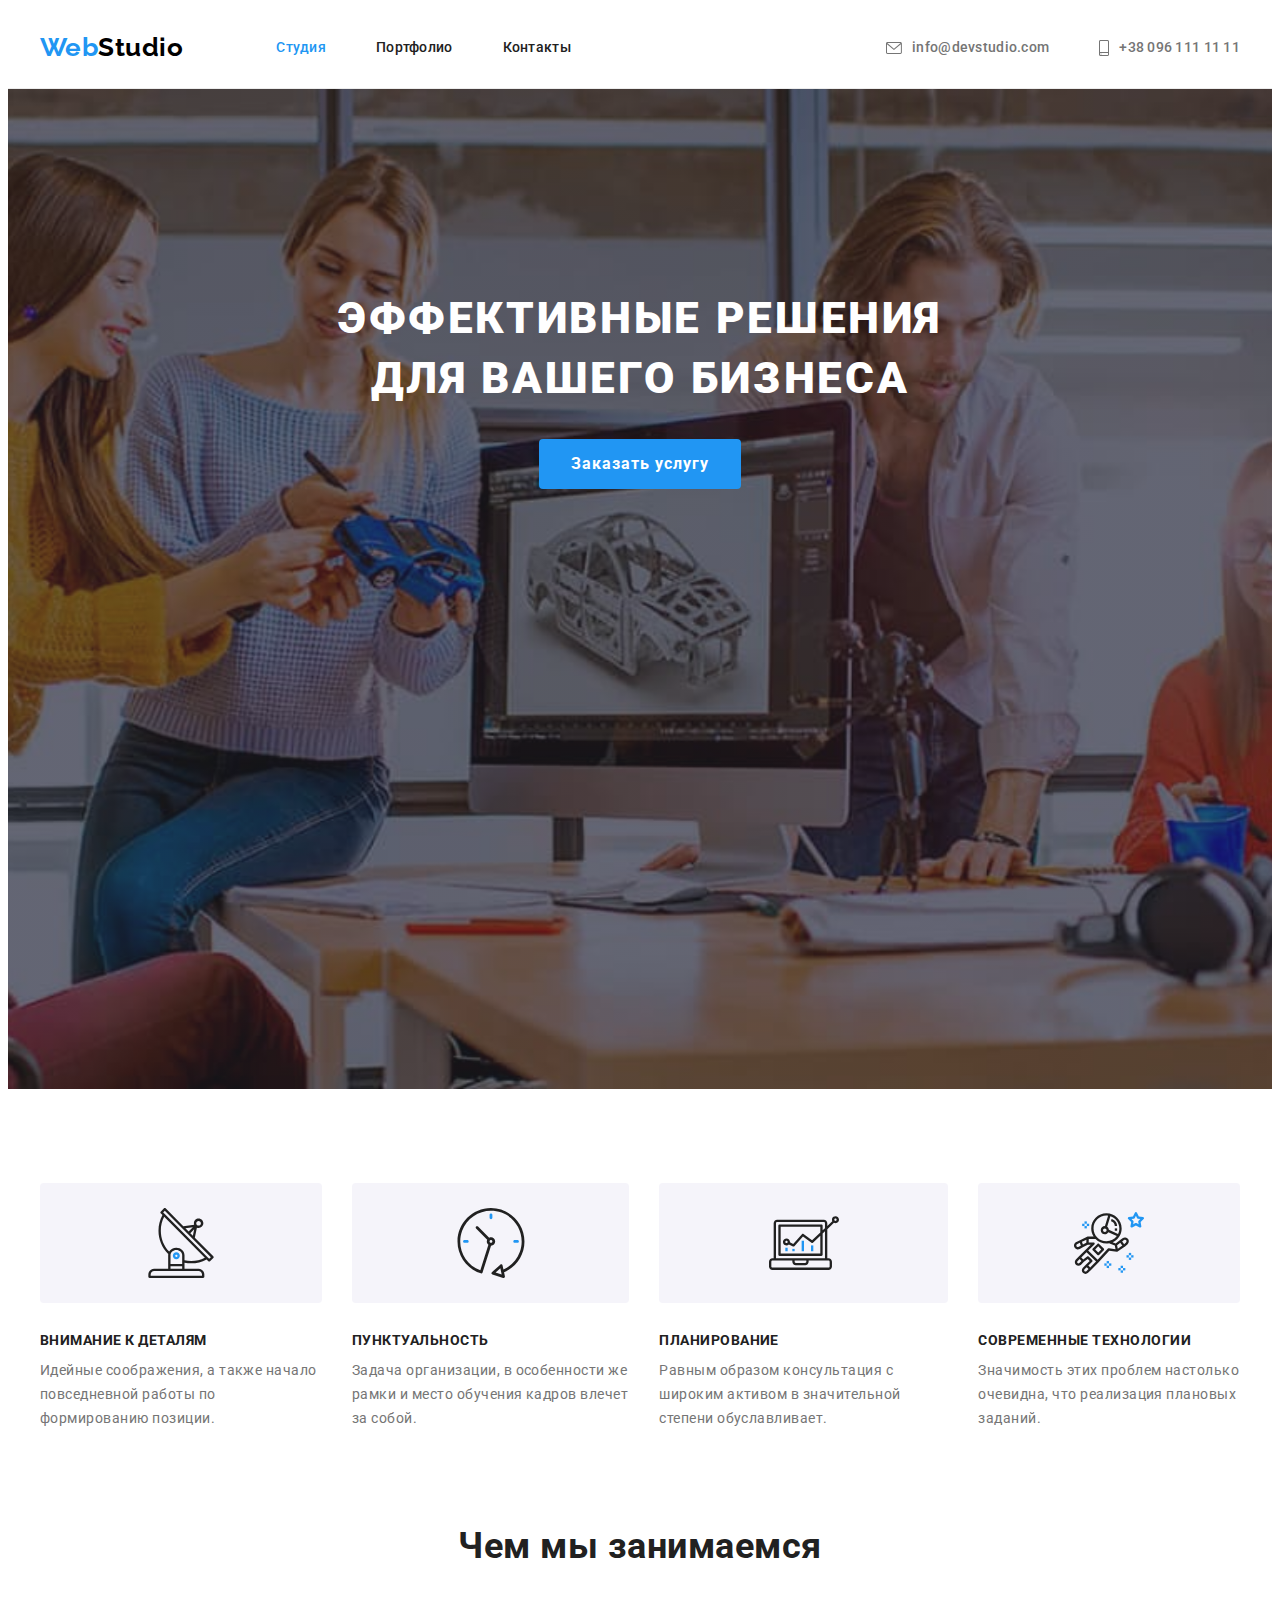
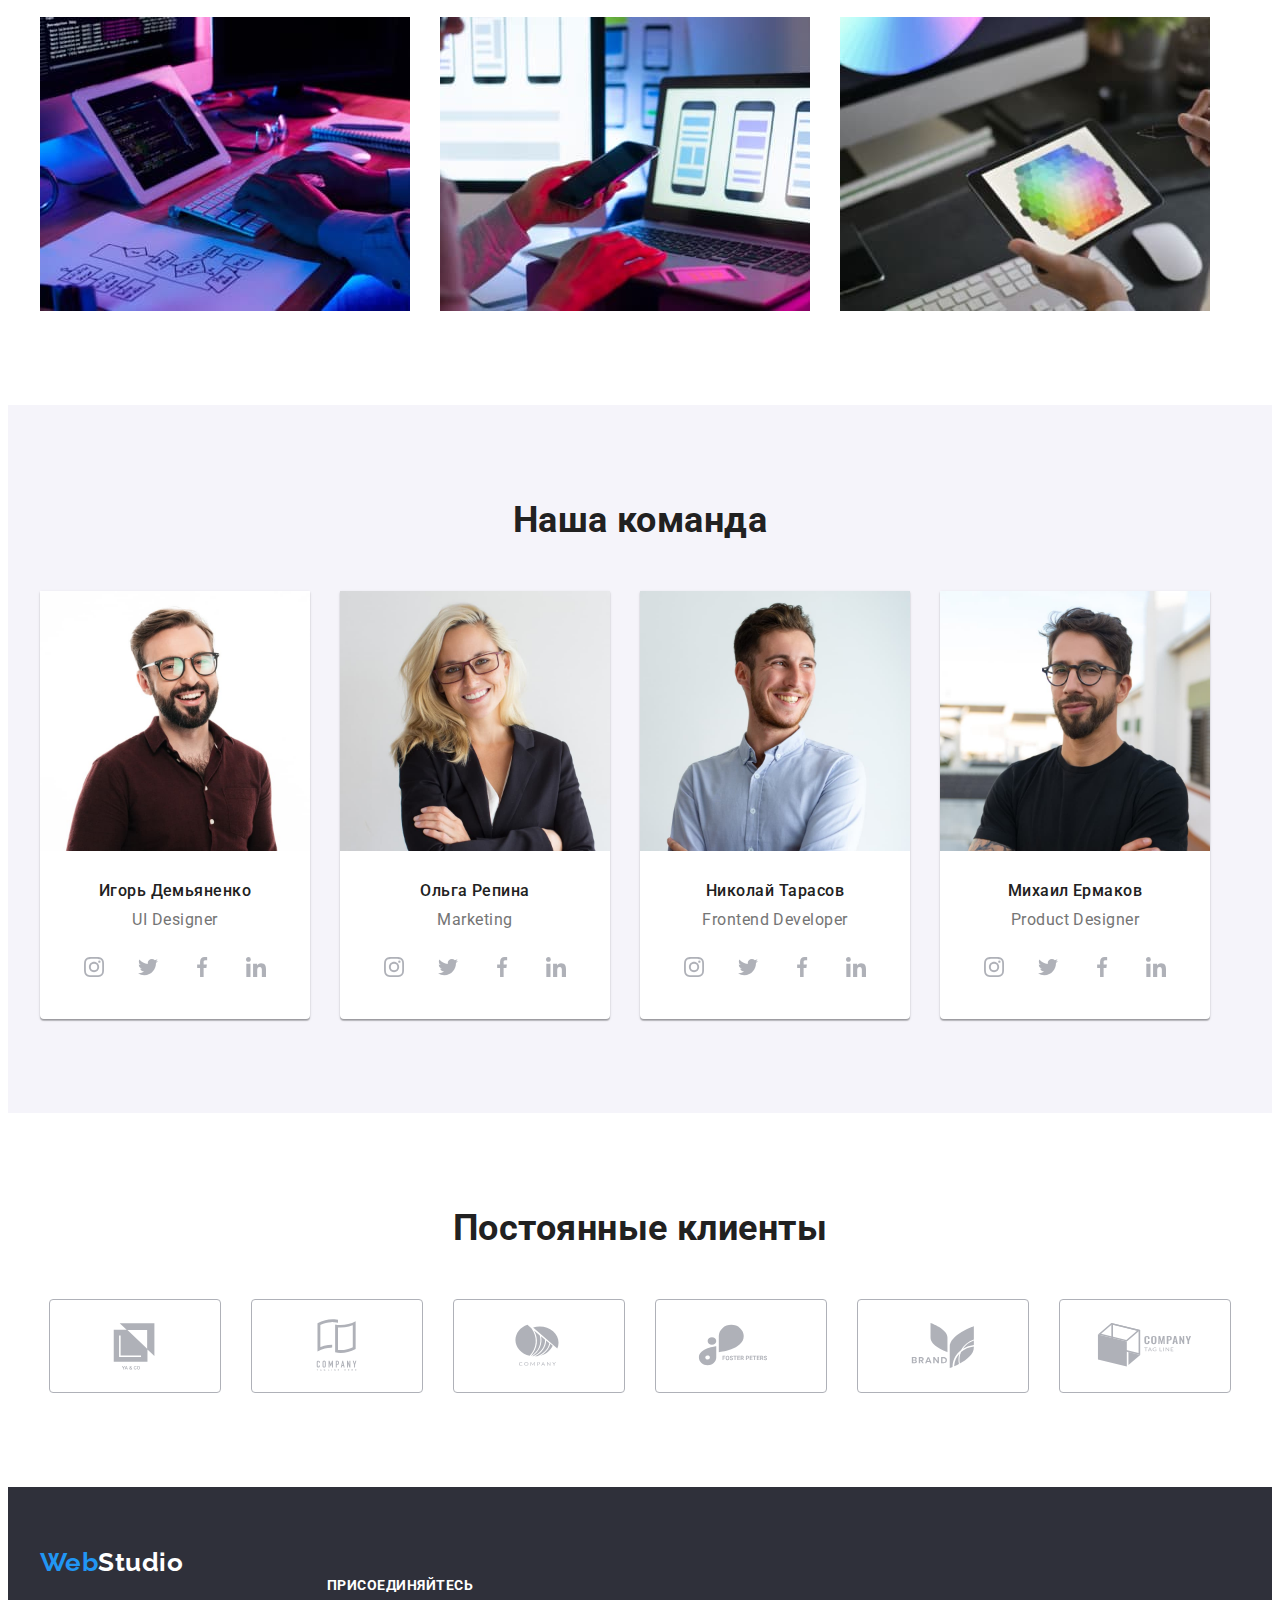
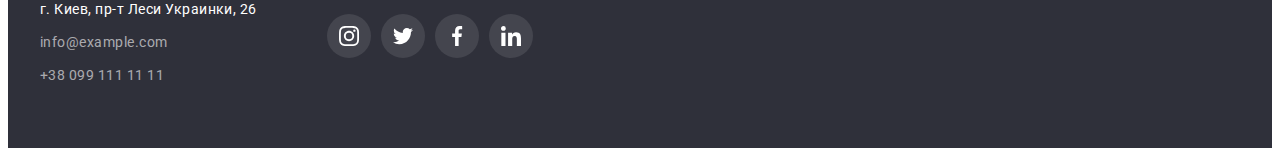
==== commit 53bda03c: "Добавляет ссылки в футер" ====
--- a/index.html
+++ b/index.html
@@ -42,15 +42,13 @@
           <ul class="contacts-list-header list">
             <li class="contact-item">
               <a href="mailto:info@devstudio.com" class="contact-link link"
-                ><svg class="contact-icon" widht="16" height="12">
-                  <use href="./images/sprite.svg#icon-envelope"></use></svg>info@devstudio.com</a
-              >
+                ><svg class="contact-icon" width="16" height="12">
+                  <use href="./images/sprite.svg#icon-envelope"></use></svg>info@devstudio.com</a>
             </li>
             <li class="contact-item">
               <a href="tel:+380961111111" class="contact-link link"
-                ><svg class="contact-icon" widht="10" height="16">
-                  <use href="./images/sprite.svg#icon-smartphone"></use></svg>+38 096 111 11 11</a
-              >
+                ><svg class="contact-icon" width="10" height="16">
+                  <use href="./images/sprite.svg#icon-smartphone"></use></svg>+38 096 111 11 11</a>
             </li>
           </ul>
         </div>
@@ -76,40 +74,44 @@
           <h2 class="visually-hidden benefits-title">Преимущества компании</h2>
           <ul class="list benefit-list">
             <li class="benefit-item">
-              <div class="for-icon">
-                <svg class="benefit-icon" widht="70" height="70">
-                  <use href="./images/sprite.svg#icon-antenna"></use></svg>
-              </div>
+              <!-- <div class="for-icon">
+                <svg class="benefit-icon" width="70" height="70">
+                  <use href="./images/sprite.svg#icon-antenna"></use>
+                </svg>
+              </div> -->
               <h3 class="benefit-title">Внимание к деталям</h3>
               <p class="benefit-text">
                 Идейные соображения, а также начало повседневной работы по формированию позиции.
               </p>
             </li>
             <li class="benefit-item">
-              <div class="for-icon">
-                <svg class="benefit-icon" widht="70" height="70">
-                  <use href="./images/sprite.svg#icon-clock"></use></svg>
-              </div>
+              <!-- <div class="for-icon">
+                <svg class="benefit-icon" width="70" height="70">
+                  <use href="./images/sprite.svg#icon-clock"></use>
+                </svg>
+              </div> -->
               <h3 class="benefit-title">Пунктуальность</h3>
               <p class="benefit-text">
                 Задача организации, в особенности же рамки и место обучения кадров влечет за собой.
               </p>
             </li>
             <li class="benefit-item">
-              <div class="for-icon">
-                <svg class="benefit-icon" widht="70" height="70">
-                  <use href="./images/sprite.svg#icon-diagram"></use></svg>
-              </div>
+              <!-- <div class="for-icon">
+                <svg class="benefit-icon" width="70" height="70">
+                  <use href="./images/sprite.svg#icon-diagram"></use>
+                </svg>
+              </div> -->
               <h3 class="benefit-title">Планирование</h3>
               <p class="benefit-text">
                 Равным образом консультация с широким активом в значительной степени обуславливает.
               </p>
             </li>
             <li class="benefit-item">
-              <div class="for-icon">
-                <svg class="benefit-icon" widht="70" height="70">
-                  <use href="./images/sprite.svg#icon-astronaut"></use></svg>
-              </div>
+              <!-- <div class="for-icon">
+                <svg class="benefit-icon" width="70" height="70">
+                  <use href="./images/sprite.svg#icon-astronaut"></use>
+                </svg>
+              </div> -->
               <h3 class="benefit-title">Современные технологии</h3>
               <p class="benefit-text">
                 Значимость этих проблем настолько очевидна, что реализация плановых заданий.
@@ -155,7 +157,7 @@
                       rel="noopener noreferrer"
                       target="_blank"
                       aria-label="иконка Instagram"
-                      ><svg class="socials-icon" widht="20" height="20">
+                      ><svg class="socials-icon" width="20" height="20">
                         <use href="./images/sprite.svg#icon-instagram"></use>
                       </svg>
                     </a>
@@ -167,7 +169,7 @@
                       rel="noopener noreferrer"
                       target="_blank"
                       aria-label="иконка Twitter"
-                      ><svg class="socials-icon" widht="20" height="20">
+                      ><svg class="socials-icon" width="20" height="20">
                         <use href="./images/sprite.svg#icon-twitter"></use>
                       </svg>
                     </a>
@@ -179,7 +181,7 @@
                       rel="noopener noreferrer"
                       target="_blank"
                       aria-label="иконка Facebook"
-                      ><svg class="socials-icon" widht="20" height="20">
+                      ><svg class="socials-icon" width="20" height="20">
                         <use href="./images/sprite.svg#icon-facebook"></use>
                       </svg>
                     </a>
@@ -191,7 +193,7 @@
                       rel="noopener noreferrer"
                       target="_blank"
                       aria-label="иконка Linkedin"
-                      ><svg class="socials-icon" widht="20" height="20">
+                      ><svg class="socials-icon" width="20" height="20">
                         <use href="./images/sprite.svg#icon-linkedin"></use>
                       </svg>
                     </a>
@@ -212,7 +214,7 @@
                       rel="noopener noreferrer"
                       target="_blank"
                       aria-label="иконка Instagram"
-                      ><svg class="socials-icon" widht="20" height="20">
+                      ><svg class="socials-icon" width="20" height="20">
                         <use href="./images/sprite.svg#icon-instagram"></use>
                       </svg>
                     </a>
@@ -224,7 +226,7 @@
                       rel="noopener noreferrer"
                       target="_blank"
                       aria-label="иконка Twitter"
-                      ><svg class="socials-icon" widht="20" height="20">
+                      ><svg class="socials-icon" width="20" height="20">
                         <use href="./images/sprite.svg#icon-twitter"></use>
                       </svg>
                     </a>
@@ -236,7 +238,7 @@
                       rel="noopener noreferrer"
                       target="_blank"
                       aria-label="иконка Facebook"
-                      ><svg class="socials-icon" widht="20" height="20">
+                      ><svg class="socials-icon" width="20" height="20">
                         <use href="./images/sprite.svg#icon-facebook"></use>
                       </svg>
                     </a>
@@ -248,7 +250,7 @@
                       rel="noopener noreferrer"
                       target="_blank"
                       aria-label="иконка Linkedin"
-                      ><svg class="socials-icon" widht="20" height="20">
+                      ><svg class="socials-icon" width="20" height="20">
                         <use href="./images/sprite.svg#icon-linkedin"></use>
                       </svg>
                     </a>
@@ -269,7 +271,7 @@
                       rel="noopener noreferrer"
                       target="_blank"
                       aria-label="иконка Instagram"
-                      ><svg class="socials-icon" widht="20" height="20">
+                      ><svg class="socials-icon" width="20" height="20">
                         <use href="./images/sprite.svg#icon-instagram"></use>
                       </svg>
                     </a>
@@ -281,7 +283,7 @@
                       rel="noopener noreferrer"
                       target="_blank"
                       aria-label="иконка Twitter"
-                      ><svg class="socials-icon" widht="20" height="20">
+                      ><svg class="socials-icon" width="20" height="20">
                         <use href="./images/sprite.svg#icon-twitter"></use>
                       </svg>
                     </a>
@@ -293,7 +295,7 @@
                       rel="noopener noreferrer"
                       target="_blank"
                       aria-label="иконка Facebook"
-                      ><svg class="socials-icon" widht="20" height="20">
+                      ><svg class="socials-icon" width="20" height="20">
                         <use href="./images/sprite.svg#icon-facebook"></use>
                       </svg>
                     </a>
@@ -305,7 +307,7 @@
                       rel="noopener noreferrer"
                       target="_blank"
                       aria-label="иконка Linkedin"
-                      ><svg class="socials-icon" widht="20" height="20">
+                      ><svg class="socials-icon" width="20" height="20">
                         <use href="./images/sprite.svg#icon-linkedin"></use>
                       </svg>
                     </a>
@@ -326,7 +328,7 @@
                       rel="noopener noreferrer"
                       target="_blank"
                       aria-label="иконка Instagram"
-                      ><svg class="socials-icon" widht="20" height="20">
+                      ><svg class="socials-icon" width="20" height="20">
                         <use href="./images/sprite.svg#icon-instagram"></use>
                       </svg>
                     </a>
@@ -338,7 +340,7 @@
                       rel="noopener noreferrer"
                       target="_blank"
                       aria-label="иконка Twitter"
-                      ><svg class="socials-icon" widht="20" height="20">
+                      ><svg class="socials-icon" width="20" height="20">
                         <use href="./images/sprite.svg#icon-twitter"></use>
                       </svg>
                     </a>
@@ -350,7 +352,7 @@
                       rel="noopener noreferrer"
                       target="_blank"
                       aria-label="иконка Facebook"
-                      ><svg class="socials-icon" widht="20" height="20">
+                      ><svg class="socials-icon" width="20" height="20">
                         <use href="./images/sprite.svg#icon-facebook"></use>
                       </svg>
                     </a>
@@ -362,7 +364,7 @@
                       rel="noopener noreferrer"
                       target="_blank"
                       aria-label="иконка Linkedin"
-                      ><svg class="socials-icon" widht="20" height="20">
+                      ><svg class="socials-icon" width="20" height="20">
                         <use href="./images/sprite.svg#icon-linkedin"></use>
                       </svg>
                     </a>
@@ -373,40 +375,41 @@
           </ul>
         </div>
       </section>
+
       <!--Постоянные клиенты-->
       <section class="section section-clients">
         <div class="container">
           <h2 class="section-title">Постоянные клиенты</h2>
           <ul class="clients-list list">
             <li class="clients-item">
-              <svg class="client-icon" widht="106" height="60">
-                <use href="./images/sprite.svg#icon-logo-1"></use>
-              </svg>
-            </li>
-            <li class="clients-item">
-              <svg class="client-icon" widht="106" height="60">
-                <use href="./images/sprite.svg#icon-logo-2"></use>
-              </svg>
-            </li>
-            <li class="clients-item">
-              <svg class="client-icon" widht="106" height="60">
-                <use href="./images/sprite.svg#icon-logo-3"></use>
-              </svg>
-            </li>
-            <li class="clients-item">
-              <svg class="client-icon" widht="106" height="60">
-                <use href="./images/sprite.svg#icon-logo-4"></use>
-              </svg>
-            </li>
-            <li class="clients-item">
-              <svg class="client-icon" widht="106" height="60">
-                <use href="./images/sprite.svg#icon-logo-5"></use>
-              </svg>
-            </li>
-            <li class="clients-item">
-              <svg class="client-icon" widht="106" height="60">
-                <use href="./images/sprite.svg#icon-logo-6"></use>
-              </svg>
+              <a href="" class="client-link link" rel="noopener noreferrer" target="_blank" aria-label="постоянный клиент 1">
+                <svg class="client-icon" width="106" height="60"><use href="./images/sprite.svg#icon-logo-1"></use></svg>
+              </a>
+            </li>
+            <li class="clients-item">
+              <a href="" class="client-link link" rel="noopener noreferrer" target="_blank" aria-label="постоянный клиент 2">
+                <svg class="client-icon" width="106" height="60"><use href="./images/sprite.svg#icon-logo-2"></use></svg>
+              </a>
+            </li>
+            <li class="clients-item">
+              <a href="" class="client-link link" rel="noopener noreferrer" target="_blank" aria-label="постоянный клиент 3">
+                <svg class="client-icon" width="106" height="60"><use href="./images/sprite.svg#icon-logo-3"></use></svg>
+              </a>
+            </li>
+            <li class="clients-item">
+              <a href="" class="client-link link" rel="noopener noreferrer" target="_blank" aria-label="постоянный клиент 4">
+                <svg class="client-icon" width="106" height="60"><use href="./images/sprite.svg#icon-logo-4"></use></svg>
+              </a>
+            </li>
+            <li class="clients-item">
+              <a href="" class="client-link link" rel="noopener noreferrer" target="_blank" aria-label="постоянный клиент 5">
+                <svg class="client-icon" width="106" height="60"><use href="./images/sprite.svg#icon-logo-5"></use></svg>
+              </a>
+            </li>
+            <li class="clients-item">
+              <a href="" class="client-link link" rel="noopener noreferrer" target="_blank" aria-label="постоянный клиент 6">
+                <svg class="client-icon" width="106" height="60"><use href="./images/sprite.svg#icon-logo-6"></use></svg>
+              </a>
             </li>
           </ul>
         </div>
@@ -414,13 +417,10 @@
     </main>
 
     <!--Подвал сайта-->
-    <footer>
-      <section class="page-footer">
-        <div class="container">
-          <a href="./index.html" class="logo link footer-logo"
-            ><span class="logo-text-beginning">Web</span
-            ><span class="logo-text-end">Studio</span></a
-          >
+    <footer class="page-footer">
+      <div class="container footer-container">
+        <div class="address-container">
+            <a href="./index.html" class="logo link footer-logo"><span class="logo-text-beginning">Web</span><span class="logo-text-end">Studio</span></a>
           <address class="company-addresses">
             <p class="physical-adress">г. Киев, пр-т Леси Украинки, 26</p>
             <ul class="contacts-list-footer list">
@@ -432,61 +432,29 @@
               </li>
             </ul>
           </address>
-          <div class="container">
-            <h3>присоединяйтесь</h3>
-            <ul class="socials list">
-              <li class="socials-item">
-                <a
-                  href=""
-                  class="socials-link link"
-                  rel="noopener noreferrer"
-                  target="_blank"
-                  aria-label="иконка Instagram"
-                  ><svg class="socials-icon" widht="20" height="20">
-                    <use href="./images/sprite.svg#icon-instagram"></use>
-                  </svg>
-                </a>
-              </li>
-              <li class="socials-item">
-                <a
-                  href=""
-                  class="socials-link link"
-                  rel="noopener noreferrer"
-                  target="_blank"
-                  aria-label="иконка Twitter"
-                  ><svg class="socials-icon" widht="20" height="20">
-                    <use href="./images/sprite.svg#icon-twitter"></use>
-                  </svg>
-                </a>
-              </li>
-              <li class="socials-item">
-                <a
-                  href=""
-                  class="socials-link link"
-                  rel="noopener noreferrer"
-                  target="_blank"
-                  aria-label="иконка Facebook"
-                  ><svg class="socials-icon" widht="20" height="20">
-                    <use href="./images/sprite.svg#icon-facebook"></use>
-                  </svg>
-                </a>
-              </li>
-              <li class="socials-item">
-                <a
-                  href=""
-                  class="socials-link link"
-                  rel="noopener noreferrer"
-                  target="_blank"
-                  aria-label="иконка Linkedin"
-                  ><svg class="socials-icon" widht="20" height="20">
-                    <use href="./images/sprite.svg#icon-linkedin"></use>
-                  </svg>
-                </a>
-              </li>
-            </ul>
-          </div>
-        </div>
-      </section>
+        </div>
+        <div class="invite-container">
+          <h3>присоединяйтесь</h3>
+          <ul class="socials list">
+            <li class="socials-item">
+              <a href="" class="socials-link link" rel="noopener noreferrer" target="_blank" aria-label="иконка Instagram"><svg class="socials-icon" width="20" height="20"><use href="./images/sprite.svg#icon-instagram"></use></svg>
+              </a>
+            </li>
+            <li class="socials-item">
+              <a href="" class="socials-link link" rel="noopener noreferrer" target="_blank" aria-label="иконка Twitter"><svg class="socials-icon" width="20" height="20"><use href="./images/sprite.svg#icon-twitter"></use></svg>
+              </a>
+            </li>
+            <li class="socials-item">
+              <a href="" class="socials-link link" rel="noopener noreferrer" target="_blank" aria-label="иконка Facebook"><svg class="socials-icon" width="20" height="20"><use href="./images/sprite.svg#icon-facebook"></use></svg>
+              </a>
+            </li>
+            <li class="socials-item">
+              <a href="" class="socials-link link" rel="noopener noreferrer" target="_blank" aria-label="иконка Linkedin"><svg class="socials-icon" width="20" height="20"><use href="./images/sprite.svg#icon-linkedin"></use></svg>
+              </a>
+            </li>
+          </ul>
+        </div>
+      </div>
     </footer>
   </body>
 </html>
--- a/css/styles.css
+++ b/css/styles.css
@@ -197,27 +197,23 @@
 .benefit-item:last-child {
     margin-right: 0;
 }
-.for-icon {
+/* .for-icon {
+    display: flex;
+    align-items: center;
+    justify-content: center;
+    background-color: rgba(245, 244, 250, 1);
+    height: 120px;
+    border-radius: 4px;
+    margin-bottom: 30px;
+} */
+.benefit-item::before {
     display: block;
     content: "";
     height: 120px;
-    background-size: contain;
-    background-repeat: no-repeat;
-    background-position: 50% 50%;
-    background-color: #F5F4FA;
-    border-radius: 4px;
-    object-fit: contain;
-    margin-bottom: 30px;
-}
-/* .benefit-item::before {
-    display: block;
-    content: "";
-    outline: 2px solid salmon;
-    height: 120px;
-    background-size: contain;
+    background-size: 70px 70px;
     background-repeat: no-repeat;
     background-position: center;
-    background-color: #F5F4FA;
+    background-color: rgba(245, 244, 250, 1);
     border-radius: 4px;
     margin-bottom: 30px;
 }
@@ -232,7 +228,7 @@
 }
 .benefit-item:nth-child(4)::before {
     background-image: url('/images/icons/astronaut.svg');
-} */
+}
 
 .benefit-text {
     font-size: 14px;
@@ -304,7 +300,6 @@
 }
 .socials-item:not(:last-child) {
     margin-right: 10px;
-
 }
 .socials-icon {
     fill: var(--icons-fill);
@@ -331,28 +326,70 @@
     display: flex;
     align-items: center;
     justify-content: center;
-
-}
-.clients-item {
-    border: 1px solid #AFB1B8;
+}
+.clients-item:not(:last-child) {
+    margin-right: 30px;
+}
+.client-link {
+    display: flex;
+    align-items: center;
+    justify-content: center;
+    width: 170px;
+    height: 92px;
+    background-color: #FFFFFF;
+    border: 1px solid var(--icons-fill);
     border-radius: 4px;
+}
+.client-link:hover,
+.client-link:focus {
+    border: 1px solid var(--accent-cl);
+}
+.client-link .client-icon:hover,
+.client-link.client-icon:focus {
+    fill: var(--accent-cl);
 }
 .client-icon {
     fill: var(--icons-fill);
 }
-.client-icon:hover,
-.client-icon:focus {
-    fill: var(--accent-cl);
-}
-.client-item:not(:last-child) {
-    margin-right: 30px;
-}
+
 
 /* Footer */
 .page-footer {
     background-color: var(--accent-bg-cl);
     padding-top: 60px;
     padding-bottom: 60px;
+}
+.footer-container {
+    display: flex;
+    align-items:center;
+    justify-content: left;
+}
+.address-container {
+    margin-right: 70px;
+}
+.invite-container .socials-link {
+    display: flex;
+    align-items: center;
+    justify-content: center;
+    width: 44px;
+    height: 44px;
+    background-color: rgba(255, 255, 255, 0.1);
+    border-radius: 50%;
+} 
+.invite-container .socials-link:hover,
+.invite-container .socials-link:focus {
+    background-color: var(--accent-cl);
+}
+.invite-container .socials-icon {
+    fill: var(--white-txt-cl);
+}
+.invite-container h3 {
+    font-weight: 700;
+    font-size: 14px;
+    line-height: 1.14;
+    text-transform: uppercase;
+    color: var(--white-txt-cl);
+    margin-bottom: 20px;
 }
 .footer-logo {
     display: block;
